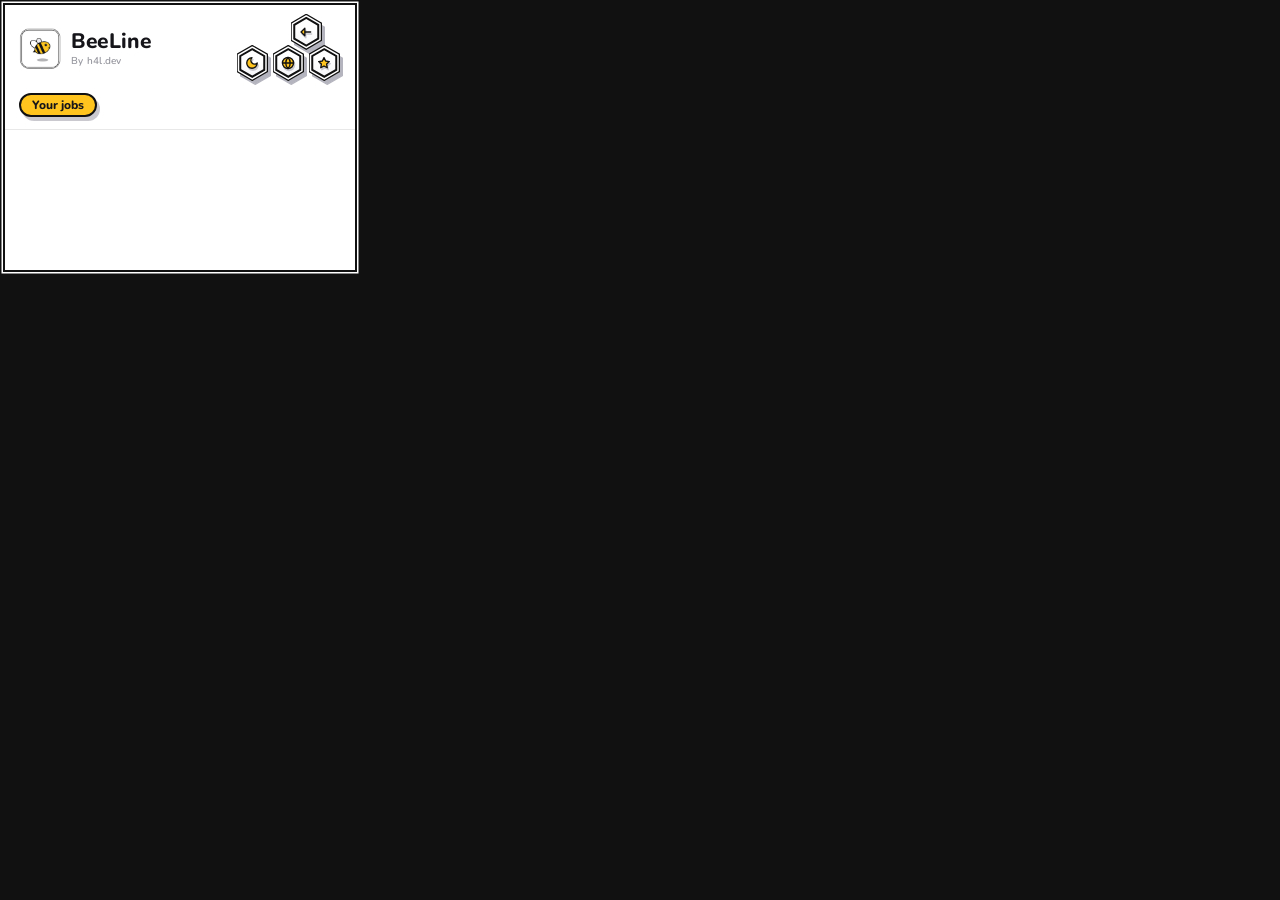
==== history.html @ 908d9c05 "Release 1.1.0 for the Chrome Web Store. Adds route history, location highlighting on job pages, colo" ====
<!doctype html>
<html>
<head>
  <meta charset="utf-8" />
  <title>BeeLine — History</title>
  <link rel="preconnect" href="https://fonts.googleapis.com" />
  <link rel="preconnect" href="https://fonts.gstatic.com" crossorigin />
  <link href="https://fonts.googleapis.com/css2?family=Nunito:wght@500;600;700;800;900&display=swap" rel="stylesheet" />
  <link rel="stylesheet" href="popup.css" />
  <link rel="stylesheet" href="history.css" />
  <script src="palettes.js"></script>
  <script src="theme.js"></script>
</head>
<body>
  <div class="window">
    <header>
      <div class="header-row">
        <div class="brand">
          <img class="brand-icon" src="icons/icon128.png" alt="" />
          <div class="brand-text">
            <div class="brand-title">BeeLine</div>
            <div class="brand-credit">By h4l.dev</div>
          </div>
        </div>
        <div class="actions">
          <div class="actions-row">
            <button id="back" title="Back">
              <svg class="icon" viewBox="0 0 24 24"><path d="M20 12H9"/><path class="fill" d="M10 5.5 3.5 12l6.5 6.5Z"/></svg>
            </button>
          </div>
          <div class="actions-row">
            <button id="themeToggle" title="Toggle light/dark mode">
              <svg class="icon icon-moon" viewBox="0 0 24 24"><path class="fill" d="M12 3a6 6 0 0 0 9 9 9 9 0 1 1-9-9Z"/></svg>
              <svg class="icon icon-sun" viewBox="0 0 24 24"><path d="M12 2v2M12 20v2M4.93 4.93l1.41 1.41M17.66 17.66l1.41 1.41M2 12h2M20 12h2M6.34 17.66l-1.41 1.41M19.07 4.93l-1.41 1.41"/><circle class="fill" cx="12" cy="12" r="4.5"/></svg>
            </button>
            <button id="website" title="BeeLine website">
              <svg class="icon" viewBox="0 0 24 24"><circle class="fill" cx="12" cy="12" r="9.5"/><path d="M2.5 12h19M12 2.5c2.6 2.6 3.9 5.8 3.9 9.5s-1.3 6.9-3.9 9.5c-2.6-2.6-3.9-5.8-3.9-9.5S9.4 5.1 12 2.5Z"/></svg>
            </button>
            <button id="rate" title="Rate BeeLine">
              <svg class="icon" viewBox="0 0 24 24"><path class="fill" d="M12 2.8l2.8 5.8 6.3.9-4.6 4.4 1.1 6.3L12 17.2l-5.6 3 1.1-6.3-4.6-4.4 6.3-.9Z"/></svg>
            </button>
          </div>
        </div>
      </div>
      <div class="pills">
        <div class="route-pill" id="routeLabel">Your jobs</div>
        <div class="job-pill" id="jobPill" hidden>
          <svg class="icon" viewBox="0 0 24 24"><path d="M20 10c0 5-5.54 10.19-7.4 11.8a1 1 0 0 1-1.2 0C9.54 20.19 4 15 4 10a8 8 0 0 1 16 0"/><circle cx="12" cy="10" r="3"/></svg>
          <span id="jobPillText"></span>
        </div>
      </div>
    </header>

    <div id="content" class="sheet"></div>
  </div>

  <script src="proxy.js"></script>
  <script src="route-view.js"></script>
  <script src="history-store.js"></script>
  <script src="history.js"></script>
</body>
</html>
---- popup.css ----
/* Calm by default, like Glyph: hairline borders and quiet controls. The
   logo's bold black outline and grey drop shadow are kept for the few
   things that matter — the route pill, the journey card and primary
   buttons — so they stand out instead of competing. */
:root {
  color-scheme: light dark;
  --bg: #ffffff;
  --bg-alt: #f5f5f8;
  --ink: #111111;
  --text: #16161a;
  --text-muted: #6b6c78;
  --border: rgba(0, 0, 0, 0.09);
  --border-strong: rgba(0, 0, 0, 0.16);
  --hover: rgba(0, 0, 0, 0.05);
  /* The colour theme (palettes.js, applied by theme.js) swaps these two;
     every other accent token is worked out from them. */
  --accent-1: #ffc41e;
  --accent-deep: #9a6200;
  --accent-ink: var(--accent-deep);
  --on-accent: #16161a;
  --accent-soft: color-mix(in srgb, var(--accent-1) 20%, transparent);
  --danger-bg: #fdf0f0;
  --danger-fg: #b42318;
  --drop: 3px 4px 0 #c9c9cf;
  --route-line: #d4d4dc;
  --icon-shadow: #c9c9cf;
  --key-slab: #b4b4be;
  --radius: 12px;
}

/* Dark follows the system unless the header toggle has pinned a theme. */
@media (prefers-color-scheme: dark) {
  :root:not([data-theme="light"]) {
    color-scheme: dark;
    --bg: #1b1b21;
    --bg-alt: #24242c;
    --ink: #ececf2;
    --text: #ececf2;
    --text-muted: #9a9cab;
    --border: rgba(255, 255, 255, 0.09);
    --border-strong: rgba(255, 255, 255, 0.16);
    --hover: rgba(255, 255, 255, 0.07);
    --accent-ink: var(--accent-1);
    --accent-soft: color-mix(in srgb, var(--accent-1) 16%, transparent);
    --danger-bg: #3a1d1d;
    --danger-fg: #fca5a5;
    --drop: 3px 4px 0 #000000;
    --route-line: #3a3a46;
    --icon-shadow: #000000;
    --key-slab: #44444f;
  }
}

:root[data-theme="dark"] {
  color-scheme: dark;
  --bg: #1b1b21;
  --bg-alt: #24242c;
  --ink: #ececf2;
  --text: #ececf2;
  --text-muted: #9a9cab;
  --border: rgba(255, 255, 255, 0.09);
  --border-strong: rgba(255, 255, 255, 0.16);
  --hover: rgba(255, 255, 255, 0.07);
  --accent-ink: var(--accent-1);
  --accent-soft: color-mix(in srgb, var(--accent-1) 16%, transparent);
  --danger-bg: #3a1d1d;
  --danger-fg: #fca5a5;
  --drop: 3px 4px 0 #000000;
  --route-line: #3a3a46;
  --icon-shadow: #000000;
  --key-slab: #44444f;
}

:root[data-theme="light"] {
  color-scheme: light;
}

* {
  box-sizing: border-box;
}

/* The window fills the popup edge to edge with square corners, framed like
   the buttons: a thin outer line (the ink showing through the body's
   padding), a gap, then the thick outline. There is no room for the slab
   outside the popup edge, so the frame leaves it out. */
html {
  background: var(--ink);
}

body {
  font-family: "Nunito", "Segoe UI", -apple-system, BlinkMacSystemFont, Roboto, sans-serif;
  width: 360px;
  margin: 0;
  padding: 2.75px;
  color: var(--text);
  -webkit-font-smoothing: antialiased;
}

.window {
  background: var(--bg);
  border: 2px solid var(--ink);
  box-shadow: 0 0 0 1.5px var(--bg);
  overflow: hidden;
}

.icon {
  width: 16px;
  height: 16px;
  fill: none;
  stroke: currentColor;
  stroke-width: 2;
  stroke-linecap: round;
  stroke-linejoin: round;
  flex-shrink: 0;
  display: block;
}

header {
  padding: 12px 12px 12px 14px;
  border-bottom: 1px solid var(--border);
}

.header-row {
  display: flex;
  align-items: center;
  justify-content: space-between;
  gap: 10px;
}

.brand {
  display: flex;
  align-items: center;
  gap: 10px;
  min-width: 0;
}

.brand-icon {
  width: 42px;
  height: 42px;
  display: block;
  object-fit: contain;
  flex-shrink: 0;
}

.brand-text {
  display: flex;
  flex-direction: column;
  min-width: 0;
}

.brand-title {
  font-size: 21px;
  font-weight: 800;
  letter-spacing: -0.2px;
  line-height: 1.1;
  color: var(--text);
}

/* A quiet maker's mark under the name. */
.brand-credit {
  margin-top: 1px;
  font-size: 10px;
  font-weight: 600;
  letter-spacing: 0.3px;
  color: var(--text-muted);
  opacity: 0.7;
}

.pills {
  display: flex;
  flex-wrap: wrap;
  align-items: center;
  gap: 8px;
  margin-top: 11px;
}

.route-pill {
  display: inline-flex;
  align-items: center;
  gap: 6px;
  background: var(--accent-1);
  color: var(--on-accent);
  border: 2px solid var(--ink);
  box-shadow: var(--drop);
  padding: 2px 11px;
  border-radius: 20px;
  font-size: 12px;
  font-weight: 800;
}

.route-pill[hidden] {
  display: none;
}

.job-pill {
  display: flex;
  align-items: center;
  gap: 5px;
  font-size: 12px;
  font-weight: 600;
  color: var(--text-muted);
  min-width: 0;
  max-width: 100%;
}

.job-pill .icon {
  width: 13px;
  height: 13px;
  color: var(--accent-ink);
}

.job-pill span {
  overflow: hidden;
  text-overflow: ellipsis;
  white-space: nowrap;
}

.job-pill[hidden] {
  display: none;
}

/* Two right-aligned rows: route controls on top, theme, website and rating below. */
.actions {
  display: flex;
  flex-direction: column;
  align-items: flex-end;
  gap: 10px;
  flex-shrink: 0;
  padding: 0 6px 4px 0;
}

.actions-row {
  --cell-gap: 10px;
  display: flex;
  gap: var(--cell-gap);
}

/* Honeycomb: the second row sits half a cell in, nested into the notches
   of the first. Rows of regular hexagons are (width + gap) × √3/2 apart
   (the extra 10px cancels the column gap above). */
.actions-row + .actions-row {
  margin-top: calc((26px + var(--cell-gap)) * 0.866 - 30px - 10px);
  margin-right: calc((26px + var(--cell-gap)) / 2);
}

/* Every control is a tiny copy of the logo's tile: a thick inner outline
   with a thin second line around it (drawn as a ring so focus outlines
   still work). A solid offset slab underneath and a soft top-down shade
   make it read as a raised 3D key that presses down when clicked. */
.btn,
.link-out,
.use-saved-link {
  --ring: 0 0 0 1.5px var(--bg), 0 0 0 2.75px var(--ink);
  --face: linear-gradient(180deg, var(--bg) 0%, var(--bg) 45%, var(--bg-alt) 100%);
  --face-hover: linear-gradient(180deg, var(--bg) 0%, var(--accent-soft) 100%);
  border: 2px solid var(--ink);
  background: var(--face);
  box-shadow: var(--ring), 3px 4px 0 2.75px var(--key-slab);
  color: var(--ink);
  font-family: inherit;
  cursor: pointer;
  transition: transform 0.08s ease, box-shadow 0.08s ease, filter 0.15s ease;
}

.btn:hover,
.link-out:hover,
.use-saved-link:hover {
  background: var(--face-hover);
  transform: translate(-1px, -1px);
  box-shadow: var(--ring), 4px 5px 0 2.75px var(--key-slab);
}

.btn:active,
.link-out:active,
.use-saved-link:active {
  transform: translate(3px, 4px);
  box-shadow: var(--ring);
}

.btn:focus-visible,
.link-out:focus-visible,
.use-saved-link:focus-visible {
  outline: 2px solid var(--accent-ink);
  outline-offset: 4px;
}

/* The header keys are the same tile cut as honeycomb cells. clip-path
   would also cut away borders and shadows, so the tile is rebuilt in
   layers: ::before is the face (gradient triangles keep the gap around it
   plain), ::after is both outlines as one hexagon ring cut with evenodd,
   and a drop-shadow on the button casts the slab in the same shape. The
   box is 26 × 30 because a regular hexagon is 2/√3 as tall as it is wide;
   vertical offsets are horizontal ones × 1.155 for the same reason. */
.actions button {
  --face: linear-gradient(180deg, var(--bg) 0%, var(--bg) 45%, var(--bg-alt) 100%);
  --face-hover: linear-gradient(180deg, var(--bg) 0%, var(--accent-soft) 100%);
  --hex-face: var(--face);
  --hex-line: var(--ink);
  --hex-corner: calc(50% - 3px) calc(25% - 1.73px) no-repeat;
  position: relative;
  isolation: isolate;
  width: 26px;
  height: 30px;
  padding: 0;
  border: 0;
  background: none;
  color: var(--ink);
  font-family: inherit;
  cursor: pointer;
  display: flex;
  align-items: center;
  justify-content: center;
  filter: drop-shadow(3px 4px 0 var(--key-slab));
  transition: transform 0.08s ease, filter 0.08s ease;
}

.actions button::before,
.actions button::after {
  content: "";
  position: absolute;
  z-index: -1;
}

/* Reaches into the outer line so no seam shows. The face stops on the
   middle of the thick outline, which hides the triangles' hard edges. */
.actions button::before {
  inset: -2.31px -2px;
  clip-path: polygon(50% 0, 100% 25%, 100% 75%, 50% 100%, 0 75%, 0 25%);
  background:
    linear-gradient(to top left, transparent 50%, var(--bg) 50%) left 3px top 3.46px / var(--hex-corner),
    linear-gradient(to top right, transparent 50%, var(--bg) 50%) right 3px top 3.46px / var(--hex-corner),
    linear-gradient(to bottom left, transparent 50%, var(--bg) 50%) left 3px bottom 3.46px / var(--hex-corner),
    linear-gradient(to bottom right, transparent 50%, var(--bg) 50%) right 3px bottom 3.46px / var(--hex-corner),
    var(--hex-face) left 3px top 3.46px / calc(100% - 6px) calc(100% - 6.93px) no-repeat,
    var(--bg);
}

/* Four nested hexagons: outer edge, thin line, thick line, face. */
.actions button::after {
  inset: -3.18px -2.75px;
  background: var(--hex-line);
  clip-path: polygon(evenodd,
    50% 0, 100% 25%, 100% 75%, 50% 100%, 0 75%, 0 25%, 50% 0,
    50% 1.44px, calc(100% - 1.25px) calc(25% + 0.72px), calc(100% - 1.25px) calc(75% - 0.72px),
    50% calc(100% - 1.44px), 1.25px calc(75% - 0.72px), 1.25px calc(25% + 0.72px), 50% 1.44px,
    50% 3.18px, calc(100% - 2.75px) calc(25% + 1.59px), calc(100% - 2.75px) calc(75% - 1.59px),
    50% calc(100% - 3.18px), 2.75px calc(75% - 1.59px), 2.75px calc(25% + 1.59px), 50% 3.18px,
    50% 5.49px, calc(100% - 4.75px) calc(25% + 2.74px), calc(100% - 4.75px) calc(75% - 2.74px),
    50% calc(100% - 5.49px), 4.75px calc(75% - 2.74px), 4.75px calc(25% + 2.74px), 50% 5.49px);
}

.actions button:hover {
  --hex-face: var(--face-hover);
  transform: translate(-1px, -1px);
  filter: drop-shadow(4px 5px 0 var(--key-slab));
}

.actions button:active {
  transform: translate(3px, 4px);
  filter: drop-shadow(0 0 0 var(--key-slab));
}

/* A rectangular outline would look odd around a hexagon (and would cast
   the slab too), so focus turns the outlines honey, like the text boxes. */
.actions button:focus-visible {
  outline: none;
  --hex-line: var(--accent-ink);
}

/* Header icons are drawn like the logo: heavy black strokes, yellow fills
   and the same soft grey drop shadow the pins cast. */
.actions .icon {
  width: 14px;
  height: 14px;
  stroke-width: 2.3;
  filter: drop-shadow(1.5px 2px 0 var(--icon-shadow));
  transition: transform 0.1s ease;
}

.actions .icon .fill {
  fill: var(--accent-1);
}

.actions button:active .icon {
  filter: none;
}

/* theme.js marks the toggle with the theme in effect; show the other one. */
#themeToggle .icon-sun,
#themeToggle[data-mode="dark"] .icon-moon {
  display: none;
}

#themeToggle[data-mode="dark"] .icon-sun {
  display: block;
}

.sheet {
  padding: 14px;
  min-height: 140px;
  max-height: 440px;
  overflow-y: auto;
  position: relative;
}

.sheet::-webkit-scrollbar {
  width: 8px;
}

.sheet::-webkit-scrollbar-track {
  background: transparent;
}

.sheet::-webkit-scrollbar-thumb {
  background: var(--border-strong);
  border-radius: 4px;
}

.state {
  display: flex;
  flex-direction: column;
  align-items: center;
  justify-content: center;
  text-align: center;
  gap: 8px;
  padding: 22px 14px;
  color: var(--text-muted);
  font-size: 13px;
}

.state-icon {
  width: 44px;
  height: 44px;
  border-radius: 50%;
  background: var(--accent-soft);
  color: var(--accent-ink);
  display: flex;
  align-items: center;
  justify-content: center;
  margin-bottom: 2px;
}

.state-icon .icon {
  width: 22px;
  height: 22px;
}

.state p {
  margin: 0;
  line-height: 1.45;
}

.state strong {
  color: var(--text);
  font-size: 14.5px;
  font-weight: 800;
}

.state .btn {
  margin-top: 6px;
}

.state.error {
  background: var(--danger-bg);
  color: var(--danger-fg);
  border-radius: var(--radius);
}

.state.error .state-icon {
  background: transparent;
  color: var(--danger-fg);
}

.spinner {
  width: 24px;
  height: 24px;
  border: 2.5px solid var(--border-strong);
  border-top-color: var(--accent-1);
  border-radius: 50%;
  animation: spin 0.7s linear infinite;
}

@keyframes spin {
  to {
    transform: rotate(360deg);
  }
}

.btn {
  /* Yellow stays yellow, like the logo's bee; the face is shaded lighter
     at the top and the label is dark so it stays readable. */
  --face: linear-gradient(180deg, color-mix(in srgb, var(--accent-1) 78%, #fff) 0%, var(--accent-1) 60%);
  --face-hover: linear-gradient(180deg, color-mix(in srgb, var(--accent-1) 68%, #fff) 0%, color-mix(in srgb, var(--accent-1) 90%, #fff) 60%);
  color: var(--on-accent);
  font-size: 13px;
  font-weight: 800;
  border-radius: 20px;
  padding: 6px 16px;
}

.btn-outline {
  --face: linear-gradient(180deg, var(--bg) 0%, var(--bg) 45%, var(--bg-alt) 100%);
  --face-hover: linear-gradient(180deg, var(--bg) 0%, var(--accent-soft) 100%);
  color: var(--ink);
}

.summary-card {
  background: var(--bg);
  border: 2.5px solid var(--ink);
  border-left: 8px solid var(--accent-1);
  border-radius: 14px;
  box-shadow: var(--drop);
  padding: 11px 14px;
  margin: 0 3px 16px 0;
}

.summary-time {
  font-size: 23px;
  font-weight: 900;
  letter-spacing: -0.3px;
  line-height: 1.15;
}

.summary-meta {
  margin-top: 2px;
  font-size: 12.5px;
  font-weight: 600;
  color: var(--text-muted);
}

.map-frame {
  width: 100%;
  height: 170px;
  border: 1px solid var(--border-strong);
  border-radius: 10px;
  overflow: hidden;
  margin-bottom: 14px;
}

.map-frame iframe {
  width: 100%;
  height: 100%;
  display: block;
}

/* Steps read like the logo's route: a line joining the stops. */
.steps {
  display: flex;
  flex-direction: column;
}

.step {
  display: flex;
  gap: 11px;
  padding: 7px 0;
  font-size: 12.5px;
  position: relative;
}

.step:not(:last-child)::before {
  content: "";
  position: absolute;
  left: 14px;
  top: 37px;
  bottom: -7px;
  width: 2px;
  border-radius: 1px;
  background: var(--route-line);
}

.step-icon {
  flex: 0 0 auto;
  width: 30px;
  height: 30px;
  border-radius: 50%;
  display: flex;
  align-items: center;
  justify-content: center;
  color: #fff;
}

.step-icon .icon {
  width: 15px;
  height: 15px;
}

.step-body {
  min-width: 0;
  padding-top: 1px;
}

.step-body strong {
  display: block;
  margin-bottom: 1px;
  font-weight: 800;
  overflow: hidden;
  text-overflow: ellipsis;
  white-space: nowrap;
}

.step-meta {
  color: var(--text-muted);
  line-height: 1.4;
}

.link-out {
  display: flex;
  align-items: center;
  justify-content: center;
  gap: 6px;
  margin: 16px 5px 0 0;
  padding: 9px;
  border-radius: 12px;
  font-size: 12.5px;
  font-weight: 800;
  text-decoration: none;
}

.link-out .icon {
  width: 14px;
  height: 14px;
}

.use-saved-link {
  display: block;
  width: fit-content;
  margin: 16px auto 8px;
  padding: 5px 14px;
  border-radius: 20px;
  font-size: 12px;
  font-weight: 700;
}

a.use-saved-link {
  color: var(--ink);
  text-decoration: none;
}

/* Save-job and secondary links under a route, side by side. */
.route-actions {
  display: flex;
  flex-wrap: wrap;
  justify-content: center;
  gap: 12px 14px;
  margin: 16px 5px 8px 0;
}

.route-actions .use-saved-link {
  margin: 0;
}

.save-pill {
  display: inline-flex;
  align-items: center;
  gap: 5px;
}

.save-pill .icon {
  width: 13px;
  height: 13px;
}

.save-pill.is-saved .icon,
.save-toggle.is-saved .icon {
  fill: var(--accent-1);
  stroke: var(--ink);
}

.toast {
  position: fixed;
  left: 14px;
  right: 14px;
  bottom: 12px;
  padding: 8px 12px;
  border-radius: 10px;
  background: var(--ink);
  color: var(--bg);
  font-size: 12px;
  font-weight: 700;
  text-align: center;
  opacity: 0;
  transform: translateY(6px);
  pointer-events: none;
  transition: opacity 0.15s ease, transform 0.15s ease;
}

.toast.show {
  opacity: 1;
  transform: none;
}
---- history.css ----
/* Same header as Settings: one key on top, so it's the top row that sits
   half a cell in, over the notch between the keys below. */
.actions-row:first-child {
  margin-right: calc((26px + var(--cell-gap)) / 2);
}

.actions-row + .actions-row {
  margin-right: 0;
}

/* Recent / Saved switch: a pill track with the active side in honey. */
.section-tabs {
  display: flex;
  gap: 4px;
  padding: 3px;
  margin: 0 0 12px;
  border: 1px solid var(--border-strong);
  border-radius: 20px;
  background: var(--bg-alt);
}

.section-tab {
  flex: 1;
  display: flex;
  align-items: center;
  justify-content: center;
  gap: 6px;
  padding: 5px 10px;
  border: 2px solid transparent;
  border-radius: 16px;
  background: none;
  color: var(--text-muted);
  font: inherit;
  font-size: 12.5px;
  font-weight: 800;
  cursor: pointer;
}

.section-tab .icon {
  width: 13px;
  height: 13px;
}

.section-tab:hover {
  color: var(--text);
}

.section-tab[aria-selected="true"] {
  background: var(--accent-1);
  border-color: var(--ink);
  color: var(--on-accent);
}

.section-tab:focus-visible {
  outline: 2px solid var(--accent-ink);
  outline-offset: 2px;
}

.section-count {
  min-width: 18px;
  padding: 0 5px;
  border-radius: 9px;
  background: var(--hover);
  font-size: 11px;
  line-height: 16px;
}

.section-tab[aria-selected="true"] .section-count {
  background: rgba(0, 0, 0, 0.12);
}

.history-intro {
  margin: 0 0 10px;
  font-size: 12px;
  font-weight: 800;
  color: var(--text-muted);
}

.history-list {
  display: flex;
  flex-direction: column;
  gap: 10px;
}

/* Quiet cards (hairline border), so the yellow route buttons carry the weight. */
.history-item {
  border: 1px solid var(--border-strong);
  border-radius: var(--radius);
  background: var(--bg);
  padding: 10px 12px 11px;
}

.history-top {
  display: flex;
  align-items: flex-start;
  gap: 8px;
}

.history-text {
  flex: 1;
  min-width: 0;
}

.history-title {
  font-size: 13.5px;
  font-weight: 800;
  line-height: 1.3;
  display: -webkit-box;
  -webkit-line-clamp: 2;
  -webkit-box-orient: vertical;
  overflow: hidden;
}

.history-company {
  margin-top: 1px;
  font-size: 12px;
  font-weight: 700;
  color: var(--text-muted);
  overflow: hidden;
  text-overflow: ellipsis;
  white-space: nowrap;
}

.history-place {
  display: flex;
  align-items: center;
  gap: 4px;
  margin-top: 3px;
  font-size: 11.5px;
  font-weight: 600;
  color: var(--text-muted);
  white-space: nowrap;
  overflow: hidden;
  text-overflow: ellipsis;
}

.history-place .icon {
  width: 12px;
  height: 12px;
  color: var(--accent-ink);
}

.history-advert {
  display: inline-flex;
  align-items: center;
  gap: 4px;
  max-width: 100%;
  margin-top: 3px;
  font-size: 11.5px;
  font-weight: 700;
  color: var(--accent-ink);
  text-decoration: none;
  white-space: nowrap;
  overflow: hidden;
  text-overflow: ellipsis;
}

.history-advert:hover {
  text-decoration: underline;
}

.history-advert:focus-visible {
  outline: 2px solid var(--accent-ink);
  outline-offset: 1px;
  border-radius: 3px;
}

.history-advert .icon {
  width: 12px;
  height: 12px;
  flex-shrink: 0;
}

.history-tools {
  display: flex;
  align-items: center;
  gap: 2px;
  flex-shrink: 0;
  margin: -3px -5px 0 0;
}

.save-toggle,
.history-remove {
  flex-shrink: 0;
  width: 22px;
  height: 22px;
  padding: 0;
  border: 0;
  border-radius: 50%;
  background: none;
  color: var(--text-muted);
  font: inherit;
  font-size: 17px;
  line-height: 1;
  cursor: pointer;
}

.save-toggle {
  display: flex;
  align-items: center;
  justify-content: center;
}

.save-toggle .icon {
  width: 14px;
  height: 14px;
}

.save-toggle:hover,
.history-remove:hover {
  background: var(--hover);
  color: var(--text);
}

.save-toggle:focus-visible,
.history-remove:focus-visible {
  outline: 2px solid var(--accent-ink);
}

.history-bottom {
  display: flex;
  align-items: center;
  justify-content: space-between;
  gap: 8px;
  margin-top: 10px;
}

/* When the card is too narrow for the duration, the time and the button,
   the time drops to its own line instead of running under the button. */
.history-stats {
  display: flex;
  flex-wrap: wrap;
  align-items: center;
  gap: 2px 5px;
  min-width: 0;
  font-size: 12px;
  font-weight: 600;
  color: var(--text-muted);
}

.history-stats strong,
.history-ago {
  white-space: nowrap;
}

.history-stats .icon {
  width: 13px;
  height: 13px;
  flex-shrink: 0;
}

.history-stats strong {
  color: var(--text);
  font-weight: 800;
}

.btn-small {
  display: inline-flex;
  align-items: center;
  gap: 5px;
  flex-shrink: 0;
  margin-right: 5px;
  padding: 4px 12px;
  font-size: 12px;
}

.btn-small .icon {
  width: 13px;
  height: 13px;
}
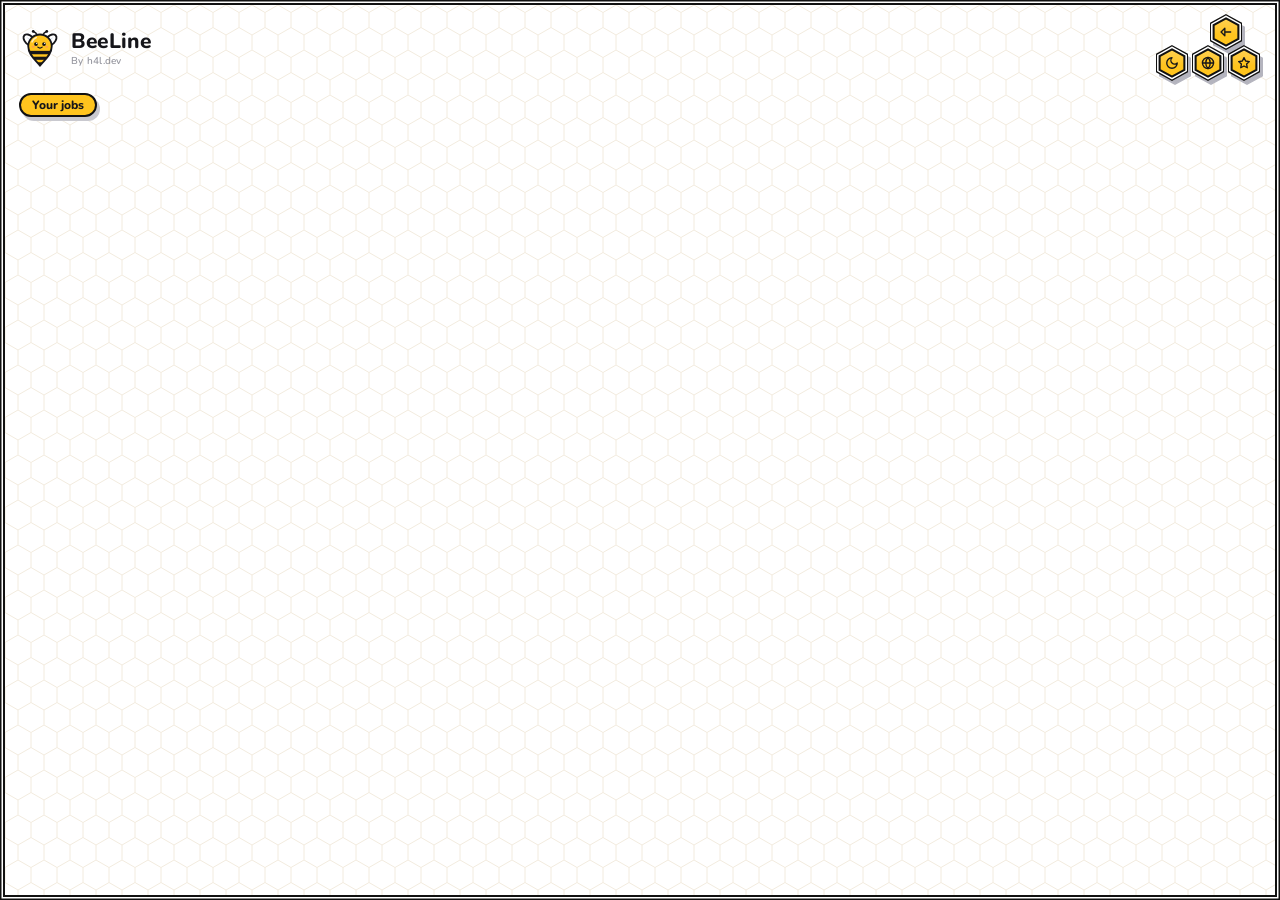
==== commit 9667e6e6: "Move BeeLine into the side panel and add routing to highlighted text. - Open in Chrome's side panel " ====
--- a/history.html
+++ b/history.html
@@ -16,7 +16,7 @@
     <header>
       <div class="header-row">
         <div class="brand">
-          <img class="brand-icon" src="icons/icon128.png" alt="" />
+          <img class="brand-icon" src="icons/logo-sticker.svg" alt="" />
           <div class="brand-text">
             <div class="brand-title">BeeLine</div>
             <div class="brand-credit">By h4l.dev</div>
--- a/popup.css
+++ b/popup.css
@@ -25,7 +25,13 @@
   --route-line: #d4d4dc;
   --icon-shadow: #c9c9cf;
   --key-slab: #b4b4be;
+  /* Honeycomb lines behind the page: a faint wash of the accent. */
+  --hive-line: color-mix(in srgb, var(--accent-ink) 13%, transparent);
+  --hive-tile: url("data:image/svg+xml,%3Csvg xmlns='http://www.w3.org/2000/svg' width='26' height='45' viewBox='0 0 26 45'%3E%3Cpath d='M0 7.5 13 0l13 7.5v15L13 30 0 22.5zM13 30v15' fill='none' stroke='%23000' stroke-width='1'/%3E%3C/svg%3E");
   --radius: 12px;
+  /* Google Maps wordmark on the "Open full route" button; the dark one has
+     a lighter "Maps" so it reads on the dark button. */
+  --maps-logo: url("icons/google-maps-light.png");
 }
 
 /* Dark follows the system unless the header toggle has pinned a theme. */
@@ -48,6 +54,8 @@
     --route-line: #3a3a46;
     --icon-shadow: #000000;
     --key-slab: #44444f;
+    --hive-line: color-mix(in srgb, var(--accent-ink) 8%, transparent);
+    --maps-logo: url("icons/google-maps-dark.png");
   }
 }
 
@@ -69,6 +77,8 @@
   --route-line: #3a3a46;
   --icon-shadow: #000000;
   --key-slab: #44444f;
+  --hive-line: color-mix(in srgb, var(--accent-ink) 8%, transparent);
+  --maps-logo: url("icons/google-maps-dark.png");
 }
 
 :root[data-theme="light"] {
@@ -79,28 +89,47 @@
   box-sizing: border-box;
 }
 
-/* The window fills the popup edge to edge with square corners, framed like
-   the buttons: a thin outer line (the ink showing through the body's
+/* The window fills the side panel edge to edge with square corners, framed
+   like the buttons: a thin outer line (the ink showing through the body's
    padding), a gap, then the thick outline. There is no room for the slab
-   outside the popup edge, so the frame leaves it out. */
+   outside the panel edge, so the frame leaves it out. */
 html {
   background: var(--ink);
 }
 
 body {
   font-family: "Nunito", "Segoe UI", -apple-system, BlinkMacSystemFont, Roboto, sans-serif;
-  width: 360px;
+  height: 100vh;
   margin: 0;
   padding: 2.75px;
   color: var(--text);
   -webkit-font-smoothing: antialiased;
 }
 
+/* The header keeps its size and the sheet below takes the rest of the panel,
+   scrolling inside itself if it has to. */
 .window {
+  display: flex;
+  flex-direction: column;
+  height: 100%;
   background: var(--bg);
   border: 2px solid var(--ink);
   box-shadow: 0 0 0 1.5px var(--bg);
   overflow: hidden;
+  position: relative;
+  isolation: isolate;
+}
+
+/* The hive pattern sits under everything; cards keep their solid fill. */
+.window::before {
+  position: absolute;
+  inset: 0;
+  content: "";
+  z-index: -1;
+  pointer-events: none;
+  background-color: var(--hive-line);
+  -webkit-mask: var(--hive-tile) 0 0 / 26px 45px repeat;
+  mask: var(--hive-tile) 0 0 / 26px 45px repeat;
 }
 
 .icon {
@@ -115,9 +144,10 @@
   display: block;
 }
 
+/* No line under the header on any page: the hive pattern runs straight through. */
 header {
+  flex-shrink: 0;
   padding: 12px 12px 12px 14px;
-  border-bottom: 1px solid var(--border);
 }
 
 .header-row {
@@ -219,14 +249,18 @@
   display: none;
 }
 
-/* Two right-aligned rows: route controls on top, theme, website and rating below. */
+/* Two right-aligned rows: route controls on top, theme, website and rating below.
+   The window frame (2.75px body padding + 2px border) leaves everything a
+   quarter pixel off the grid; the extra 0.25px here puts the keys back on
+   whole pixels. Otherwise the browser rounds each key's face and its icon
+   separately and the icon can land half a pixel off centre. */
 .actions {
   display: flex;
   flex-direction: column;
   align-items: flex-end;
   gap: 10px;
   flex-shrink: 0;
-  padding: 0 6px 4px 0;
+  padding: 0.25px 6.25px 4px 0;
 }
 
 .actions-row {
@@ -237,9 +271,10 @@
 
 /* Honeycomb: the second row sits half a cell in, nested into the notches
    of the first. Rows of regular hexagons are (width + gap) × √3/2 apart
-   (the extra 10px cancels the column gap above). */
+   (the extra 10px cancels the column gap above). That works out to
+   -8.82px, rounded to -9px so the second row stays on whole pixels too. */
 .actions-row + .actions-row {
-  margin-top: calc((26px + var(--cell-gap)) * 0.866 - 30px - 10px);
+  margin-top: -9px;
   margin-right: calc((26px + var(--cell-gap)) / 2);
 }
 
@@ -264,7 +299,7 @@
 
 .btn:hover,
 .link-out:hover,
-.use-saved-link:hover {
+.use-saved-link:hover:hover {
   background: var(--face-hover);
   transform: translate(-1px, -1px);
   box-shadow: var(--ring), 4px 5px 0 2.75px var(--key-slab);
@@ -272,14 +307,14 @@
 
 .btn:active,
 .link-out:active,
-.use-saved-link:active {
+.use-saved-link:active:active {
   transform: translate(3px, 4px);
   box-shadow: var(--ring);
 }
 
 .btn:focus-visible,
 .link-out:focus-visible,
-.use-saved-link:focus-visible {
+.use-saved-link:focus-visible:focus-visible {
   outline: 2px solid var(--accent-ink);
   outline-offset: 4px;
 }
@@ -290,10 +325,12 @@
    plain), ::after is both outlines as one hexagon ring cut with evenodd,
    and a drop-shadow on the button casts the slab in the same shape. The
    box is 26 × 30 because a regular hexagon is 2/√3 as tall as it is wide;
-   vertical offsets are horizontal ones × 1.155 for the same reason. */
+   vertical offsets are horizontal ones × 1.155 for the same reason.
+   The face matches the primary .btn: accent shaded lighter at the top,
+   with a dark label so it stays readable in either theme. */
 .actions button {
-  --face: linear-gradient(180deg, var(--bg) 0%, var(--bg) 45%, var(--bg-alt) 100%);
-  --face-hover: linear-gradient(180deg, var(--bg) 0%, var(--accent-soft) 100%);
+  --face: linear-gradient(180deg, color-mix(in srgb, var(--accent-1) 78%, #fff) 0%, var(--accent-1) 60%);
+  --face-hover: linear-gradient(180deg, color-mix(in srgb, var(--accent-1) 68%, #fff) 0%, color-mix(in srgb, var(--accent-1) 90%, #fff) 60%);
   --hex-face: var(--face);
   --hex-line: var(--ink);
   --hex-corner: calc(50% - 3px) calc(25% - 1.73px) no-repeat;
@@ -304,7 +341,7 @@
   padding: 0;
   border: 0;
   background: none;
-  color: var(--ink);
+  color: var(--on-accent);
   font-family: inherit;
   cursor: pointer;
   display: flex;
@@ -335,18 +372,16 @@
     var(--bg);
 }
 
-/* Four nested hexagons: outer edge, thin line, thick line, face. */
+/* Both outlines: a 1.25px thin line on the outer edge, a 1.5px gap, then
+   the 2px thick line. They're drawn as SVG strokes in a mask rather than
+   a clip-path, because clip-path leaves thin slanted edges jagged. The
+   viewBox is this box's size (31.5 × 36.37), so 1 unit is 1px. */
 .actions button::after {
+  --hex-ring: url("data:image/svg+xml,%3Csvg xmlns='http://www.w3.org/2000/svg' viewBox='0 0 31.5 36.373' preserveAspectRatio='none'%3E%3Cg fill='none' stroke='%23000'%3E%3Cpath stroke-width='1.25' d='M15.75 .722 30.875 9.454v17.465L15.75 35.651.625 26.919V9.454z'/%3E%3Cpath stroke-width='2' d='M15.75 4.33 27.75 11.258v13.857L15.75 32.043 3.75 25.115V11.258z'/%3E%3C/g%3E%3C/svg%3E");
   inset: -3.18px -2.75px;
   background: var(--hex-line);
-  clip-path: polygon(evenodd,
-    50% 0, 100% 25%, 100% 75%, 50% 100%, 0 75%, 0 25%, 50% 0,
-    50% 1.44px, calc(100% - 1.25px) calc(25% + 0.72px), calc(100% - 1.25px) calc(75% - 0.72px),
-    50% calc(100% - 1.44px), 1.25px calc(75% - 0.72px), 1.25px calc(25% + 0.72px), 50% 1.44px,
-    50% 3.18px, calc(100% - 2.75px) calc(25% + 1.59px), calc(100% - 2.75px) calc(75% - 1.59px),
-    50% calc(100% - 3.18px), 2.75px calc(75% - 1.59px), 2.75px calc(25% + 1.59px), 50% 3.18px,
-    50% 5.49px, calc(100% - 4.75px) calc(25% + 2.74px), calc(100% - 4.75px) calc(75% - 2.74px),
-    50% calc(100% - 5.49px), 4.75px calc(75% - 2.74px), 4.75px calc(25% + 2.74px), 50% 5.49px);
+  -webkit-mask: var(--hex-ring) center / 100% 100% no-repeat;
+  mask: var(--hex-ring) center / 100% 100% no-repeat;
 }
 
 .actions button:hover {
@@ -367,22 +402,17 @@
   --hex-line: var(--accent-ink);
 }
 
-/* Header icons are drawn like the logo: heavy black strokes, yellow fills
-   and the same soft grey drop shadow the pins cast. */
+/* Header icons are drawn like the logo: heavy dark strokes, filled with
+   the theme colour, flat on the accent face. */
 .actions .icon {
   width: 14px;
   height: 14px;
   stroke-width: 2.3;
-  filter: drop-shadow(1.5px 2px 0 var(--icon-shadow));
   transition: transform 0.1s ease;
 }
 
 .actions .icon .fill {
   fill: var(--accent-1);
-}
-
-.actions button:active .icon {
-  filter: none;
 }
 
 /* theme.js marks the toggle with the theme in effect; show the other one. */
@@ -396,9 +426,9 @@
 }
 
 .sheet {
+  flex: 1 1 auto;
+  min-height: 0;
   padding: 14px;
-  min-height: 140px;
-  max-height: 440px;
   overflow-y: auto;
   position: relative;
 }
@@ -530,23 +560,63 @@
 
 .map-frame {
   width: 100%;
-  height: 170px;
+  height: 160px;
   border: 1px solid var(--border-strong);
   border-radius: 10px;
   overflow: hidden;
   margin-bottom: 14px;
 }
 
+/* Google's map is drawn taller and pulled up so the box in its top corner
+   sits outside the frame. The crops match MAP_CROP in route-view.js, which
+   explains the two sizes. */
 .map-frame iframe {
   width: 100%;
-  height: 100%;
+  height: calc(100% + 36px);
+  margin-top: -36px;
   display: block;
+}
+
+.map-frame.is-framed {
+  height: 200px;
+}
+
+.map-frame.is-framed iframe {
+  height: calc(100% + 104px);
+  margin-top: -104px;
+}
+
+/* "Show more steps" under the steps that fit, with a chevron that flips
+   once they're all showing. */
+.use-saved-link.steps-more {
+  display: flex;
+  align-items: center;
+  gap: 4px;
+  margin: 10px auto 0;
+}
+
+.use-saved-link.steps-more[hidden] {
+  display: none;
+}
+
+.steps-more .icon {
+  width: 14px;
+  height: 14px;
+  transition: transform 0.15s ease;
+}
+
+.steps-more[aria-expanded="true"] .icon {
+  transform: rotate(180deg);
 }
 
 /* Steps read like the logo's route: a line joining the stops. */
 .steps {
   display: flex;
   flex-direction: column;
+}
+
+.step[hidden] {
+  display: none;
 }
 
 .step {
@@ -619,6 +689,16 @@
 .link-out .icon {
   width: 14px;
   height: 14px;
+}
+
+/* The logo sits on the button's own face, with no box of its own, and
+   lines up with the text beside it. */
+.maps-logo {
+  display: inline-block;
+  width: 86px;
+  height: 17px;
+  margin-top: 1px;
+  background: var(--maps-logo) center / contain no-repeat;
 }
 
 .use-saved-link {
--- a/history.css
+++ b/history.css
@@ -140,32 +140,37 @@
   color: var(--accent-ink);
 }
 
-.history-advert {
-  display: inline-flex;
+a.history-title {
+  color: var(--accent-ink);
+  text-decoration: underline;
+  text-decoration-thickness: 1px;
+  text-underline-offset: 2px;
+}
+
+a.history-title:hover {
+  text-decoration-thickness: 2px;
+}
+
+a.history-title:focus-visible {
+  outline: 2px solid var(--accent-ink);
+  outline-offset: 1px;
+  border-radius: 3px;
+}
+
+.history-salary {
+  display: flex;
   align-items: center;
   gap: 4px;
-  max-width: 100%;
   margin-top: 3px;
   font-size: 11.5px;
   font-weight: 700;
   color: var(--accent-ink);
-  text-decoration: none;
   white-space: nowrap;
   overflow: hidden;
   text-overflow: ellipsis;
 }
 
-.history-advert:hover {
-  text-decoration: underline;
-}
-
-.history-advert:focus-visible {
-  outline: 2px solid var(--accent-ink);
-  outline-offset: 1px;
-  border-radius: 3px;
-}
-
-.history-advert .icon {
+.history-salary .icon {
   width: 12px;
   height: 12px;
   flex-shrink: 0;
